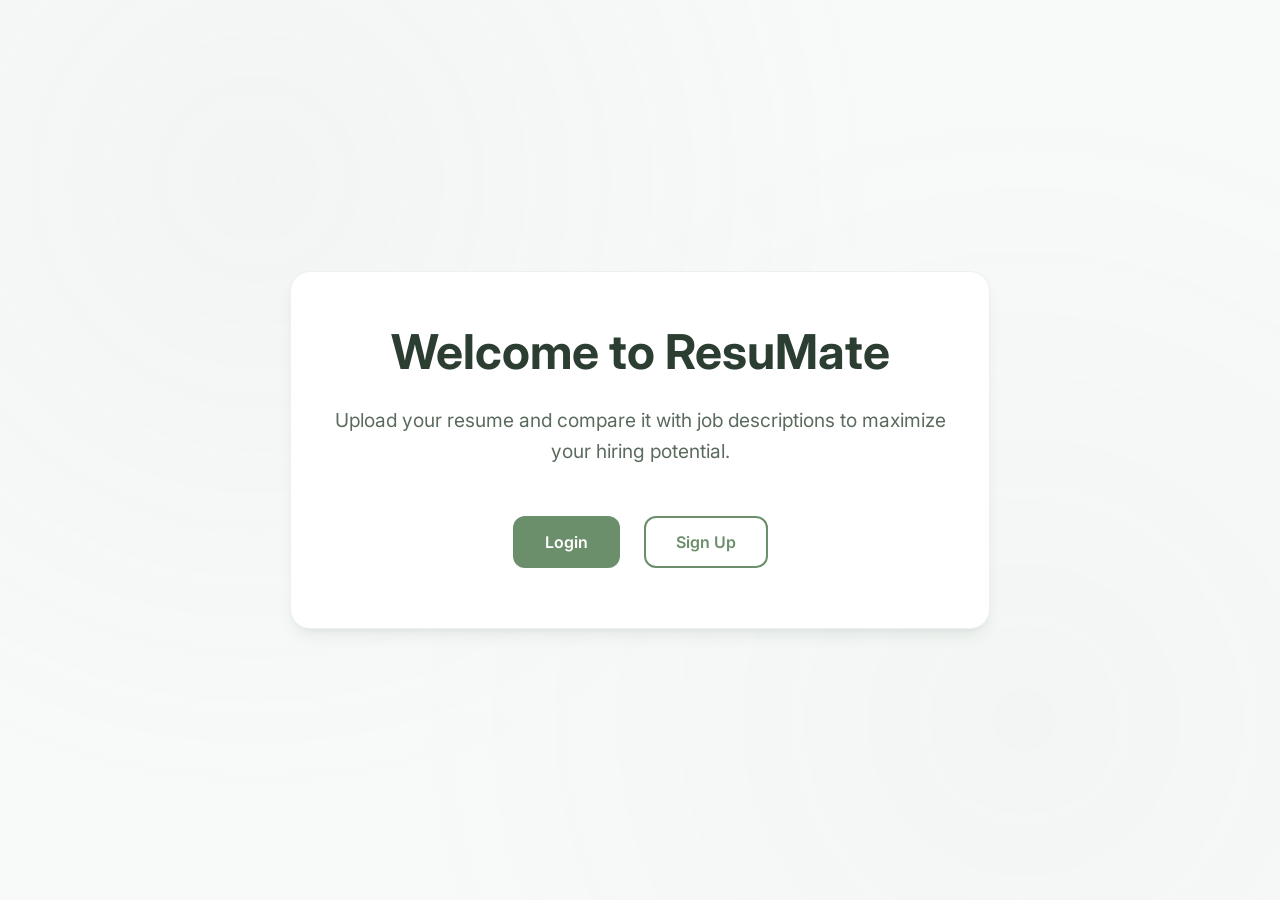
==== frontend/index.html @ 173c1bef "chore: complete cleanup and deploy config" ====
<!DOCTYPE html>
<html lang="en">
<head>
  <meta charset="UTF-8" />
  <meta name="viewport" content="width=device-width, initial-scale=1.0"/>
  <title>ResuMate - Home</title>
  <link rel="stylesheet" href="index.css">
  <link href="https://fonts.googleapis.com/css2?family=Inter:wght@300;400;500;600;700;800&display=swap" rel="stylesheet">
  <script src="https://cdn.lordicon.com/lordicon.js"></script>
</head>
<body>
  <div class="hero">
    <lord-icon
      src="https://cdn.lordicon.com/ajkxzzfb.json"
      trigger="loop"
      delay="2000"
      colors="primary:#6b8e6b,secondary:#8fa8a3"
      style="width:100px;height:100px">
    </lord-icon>

    <h1>Welcome to ResuMate</h1>
    <p>Upload your resume and compare it with job descriptions to maximize your hiring potential.</p>

    <a href="login.html" class="btn primary">Login</a>
    <a href="signup.html" class="btn secondary">Sign Up</a>
  </div>
</body>
</html>
---- frontend/index.css ----
/* ======================================== */
/* ===== SAGE GREEN THEME FOR INDEX.HTML ===== */
/* ======================================== */

/* --- Foundational Variables (from your provided CSS) --- */
:root {
    /* Sage Green Color Palette */
    --color-primary: #6B8E6B; /* sage green */
    --color-primary-hover: #5B7A5B;
    --color-secondary: #8FA8A3; /* soft teal */
  
    --color-background: #F8FAF9; /* very light mint */
    --color-surface: #FFFFFF; /* pure white */
    --color-text: #2C3E32; /* dark sage */
    --color-text-secondary: #5A6B5D; /* medium sage */
    --color-text-muted: #9AA69C;
  
    --color-card-border: rgba(90, 107, 93, 0.1);
    --color-btn-primary-text: #FFFFFF;
  
    /* Typography */
    --font-family-base: "Inter", -apple-system, BlinkMacSystemFont, "Segoe UI", Roboto, sans-serif;
    --font-weight-normal: 400;
    --font-weight-medium: 500;
    --font-weight-semibold: 600;
    --font-weight-bold: 700;
  
    /* Spacing & Radius */
    --space-24: 24px;
    --radius-2xl: 20px;
    --radius-lg: 12px;
  
    /* Shadows */
    --shadow-lg: 0 10px 15px -3px rgba(44, 62, 50, 0.08), 0 4px 6px -2px rgba(44, 62, 50, 0.04);
    --shadow-xl: 0 20px 25px -5px rgba(44, 62, 50, 0.08), 0 10px 10px -5px rgba(44, 62, 50, 0.04);
  
    /* Transitions */
    --duration-normal: 250ms;
    --ease-standard: cubic-bezier(0.16, 1, 0.3, 1);
  }
  
  /* --- Base & Body Styles --- */
  * {
    margin: 0;
    padding: 0;
    box-sizing: border-box;
    font-family: var(--font-family-base);
  }
  
  body {
    background-color: var(--color-background);
    color: var(--color-text);
    min-height: 100vh;
    display: flex;
    justify-content: center;
    align-items: center;
    text-align: center;
    padding: 2rem;
    overflow: hidden;
    position: relative;
    -webkit-font-smoothing: antialiased;
  }
  
  /* Subtle background gradient from your new theme */
  body::before {
    content: '';
    position: fixed;
    top: 0;
    left: 0;
    width: 100vw;
    height: 100vh;
    pointer-events: none;
    z-index: -1;
    background:
      radial-gradient(circle at 20% 20%, rgba(143, 168, 163, 0.06) 0%, transparent 50%),
      radial-gradient(circle at 80% 80%, rgba(107, 142, 107, 0.04) 0%, transparent 50%);
  }
  
  /* --- Hero Card Styling --- */
  .hero {
    max-width: 700px;
    width: 100%;
    background: var(--color-surface);
    border-radius: var(--radius-2xl);
    padding: 50px 40px;
    box-shadow: var(--shadow-lg);
    border: 1px solid var(--color-card-border);
    animation: fadeIn 1s ease-in-out;
    transition: all var(--duration-normal) var(--ease-standard);
  }
  
  .hero lord-icon {
    margin-bottom: 20px;
  }
  
  .hero h1 {
    font-size: 3rem;
    font-weight: var(--font-weight-bold);
    margin-bottom: var(--space-24);
    color: var(--color-text);
  }
  
  .hero p {
    font-size: 1.2rem;
    color: var(--color-text-secondary);
    margin-bottom: 40px;
    line-height: 1.6;
  }
  
  /* --- Button Styling --- */
  .btn {
    display: inline-block;
    padding: 14px 30px;
    font-size: 16px;
    border: 2px solid transparent;
    border-radius: var(--radius-lg);
    text-decoration: none;
    font-weight: var(--font-weight-semibold);
    margin: 10px;
    transition: all var(--duration-normal) var(--ease-standard);
  }
  
  .btn:hover {
    transform: translateY(-4px);
    box-shadow: var(--shadow-xl);
  }
  
  /* Primary Button Style (Login) */
  .btn.primary {
    background: var(--color-primary);
    color: var(--color-btn-primary-text);
  }
  .btn.primary:hover {
    background: var(--color-primary-hover);
  }
  
  /* Secondary Button Style (Sign Up) */
  .btn.secondary {
    background: var(--color-surface);
    color: var(--color-primary);
    border: 2px solid var(--color-primary);
  }
  .btn.secondary:hover {
    background: rgba(107, 142, 107, 0.1);
    border-color: var(--color-primary-hover);
    color: var(--color-primary-hover);
  }
  
  
  /* --- Animations --- */
  @keyframes fadeIn {
    from { opacity: 0; transform: translateY(20px) scale(0.98); }
    to { opacity: 1; transform: translateY(0) scale(1); }
  }
  
  /* --- Responsive Adjustments --- */
  @media (max-width: 600px) {
    .hero {
      padding: 30px 20px;
    }
    .hero h1 {
      font-size: 2rem;
    }
    .hero p {
      font-size: 1rem;
    }
  }
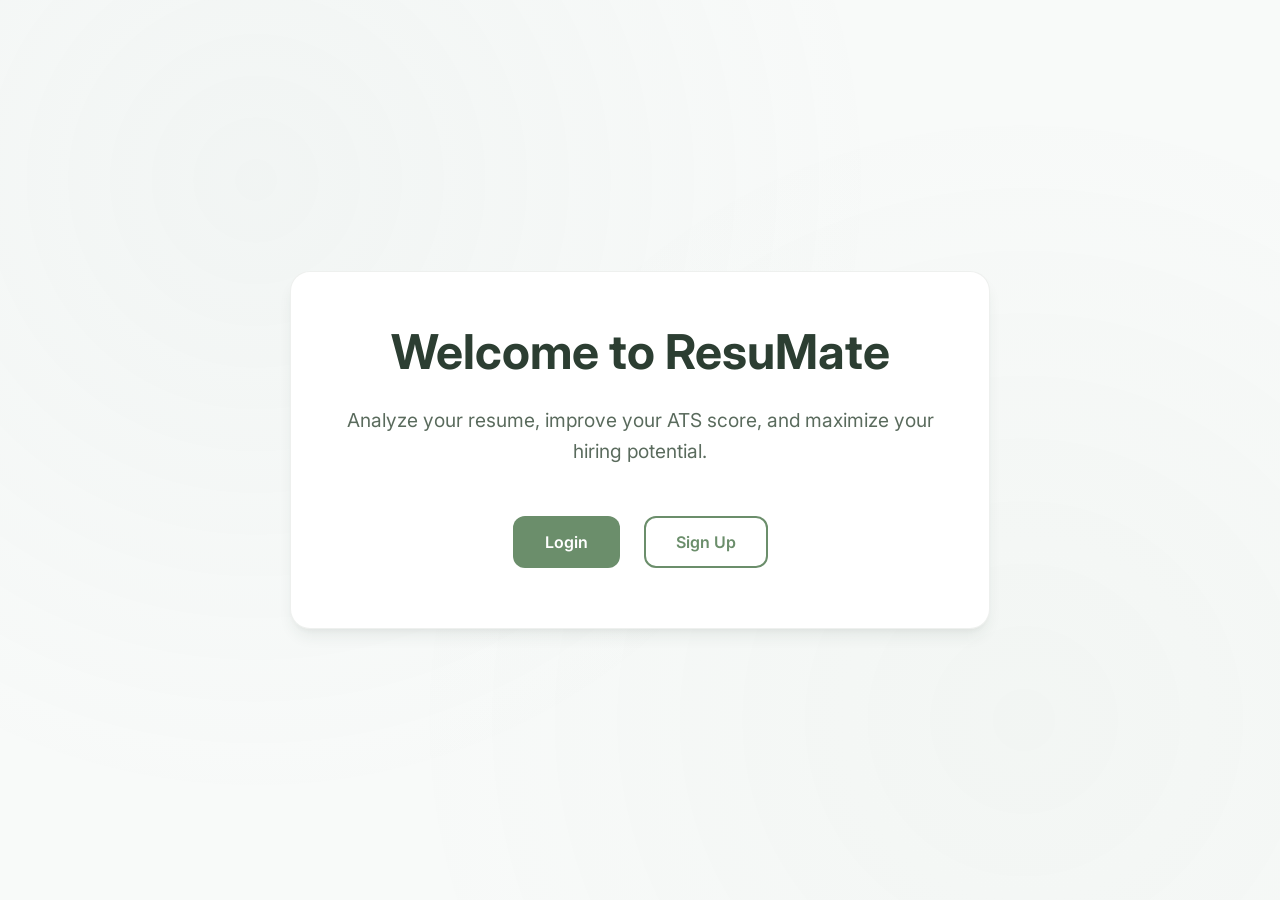
==== commit e5f95c69: "Refine landing page hero description" ====
--- a/frontend/index.html
+++ b/frontend/index.html
@@ -1,10 +1,11 @@
 <!DOCTYPE html>
 <html lang="en">
 <head>
+    <link rel="icon" href="data:,">
   <meta charset="UTF-8" />
   <meta name="viewport" content="width=device-width, initial-scale=1.0"/>
   <title>ResuMate - Home</title>
-  <link rel="stylesheet" href="index.css">
+  <link rel="stylesheet" href="css/index.css">
   <link href="https://fonts.googleapis.com/css2?family=Inter:wght@300;400;500;600;700;800&display=swap" rel="stylesheet">
   <script src="https://cdn.lordicon.com/lordicon.js"></script>
 </head>
@@ -19,8 +20,7 @@
     </lord-icon>
 
     <h1>Welcome to ResuMate</h1>
-    <p>Upload your resume and compare it with job descriptions to maximize your hiring potential.</p>
-
+    <p>Analyze your resume, improve your ATS score, and maximize your hiring potential.</p>
     <a href="login.html" class="btn primary">Login</a>
     <a href="signup.html" class="btn secondary">Sign Up</a>
   </div>
--- a/frontend/css/index.css
+++ b/frontend/css/index.css
@@ -0,0 +1,167 @@
+/* ======================================== */
+/* ===== SAGE GREEN THEME FOR INDEX.HTML ===== */
+/* ======================================== */
+
+/* --- Foundational Variables (from your provided CSS) --- */
+:root {
+    /* Sage Green Color Palette */
+    --color-primary: #6B8E6B; /* sage green */
+    --color-primary-hover: #5B7A5B;
+    --color-secondary: #8FA8A3; /* soft teal */
+  
+    --color-background: #F8FAF9; /* very light mint */
+    --color-surface: #FFFFFF; /* pure white */
+    --color-text: #2C3E32; /* dark sage */
+    --color-text-secondary: #5A6B5D; /* medium sage */
+    --color-text-muted: #9AA69C;
+  
+    --color-card-border: rgba(90, 107, 93, 0.1);
+    --color-btn-primary-text: #FFFFFF;
+  
+    /* Typography */
+    --font-family-base: "Inter", -apple-system, BlinkMacSystemFont, "Segoe UI", Roboto, sans-serif;
+    --font-weight-normal: 400;
+    --font-weight-medium: 500;
+    --font-weight-semibold: 600;
+    --font-weight-bold: 700;
+  
+    /* Spacing & Radius */
+    --space-24: 24px;
+    --radius-2xl: 20px;
+    --radius-lg: 12px;
+  
+    /* Shadows */
+    --shadow-lg: 0 10px 15px -3px rgba(44, 62, 50, 0.08), 0 4px 6px -2px rgba(44, 62, 50, 0.04);
+    --shadow-xl: 0 20px 25px -5px rgba(44, 62, 50, 0.08), 0 10px 10px -5px rgba(44, 62, 50, 0.04);
+  
+    /* Transitions */
+    --duration-normal: 250ms;
+    --ease-standard: cubic-bezier(0.16, 1, 0.3, 1);
+  }
+  
+  /* --- Base & Body Styles --- */
+  * {
+    margin: 0;
+    padding: 0;
+    box-sizing: border-box;
+    font-family: var(--font-family-base);
+  }
+  
+  body {
+    background-color: var(--color-background);
+    color: var(--color-text);
+    min-height: 100vh;
+    display: flex;
+    justify-content: center;
+    align-items: center;
+    text-align: center;
+    padding: 2rem;
+    overflow: hidden;
+    position: relative;
+    -webkit-font-smoothing: antialiased;
+  }
+  
+  /* Subtle background gradient from your new theme */
+  body::before {
+    content: '';
+    position: fixed;
+    top: 0;
+    left: 0;
+    width: 100vw;
+    height: 100vh;
+    pointer-events: none;
+    z-index: -1;
+    background:
+      radial-gradient(circle at 20% 20%, rgba(143, 168, 163, 0.06) 0%, transparent 50%),
+      radial-gradient(circle at 80% 80%, rgba(107, 142, 107, 0.04) 0%, transparent 50%);
+  }
+  
+  /* --- Hero Card Styling --- */
+  .hero {
+    max-width: 700px;
+    width: 100%;
+    background: var(--color-surface);
+    border-radius: var(--radius-2xl);
+    padding: 50px 40px;
+    box-shadow: var(--shadow-lg);
+    border: 1px solid var(--color-card-border);
+    animation: fadeIn 1s ease-in-out;
+    transition: all var(--duration-normal) var(--ease-standard);
+  }
+  
+  .hero lord-icon {
+    margin-bottom: 20px;
+  }
+  
+  .hero h1 {
+    font-size: 3rem;
+    font-weight: var(--font-weight-bold);
+    margin-bottom: var(--space-24);
+    color: var(--color-text);
+  }
+  
+  .hero p {
+    font-size: 1.2rem;
+    color: var(--color-text-secondary);
+    margin-bottom: 40px;
+    line-height: 1.6;
+  }
+  
+  /* --- Button Styling --- */
+  .btn {
+    display: inline-block;
+    padding: 14px 30px;
+    font-size: 16px;
+    border: 2px solid transparent;
+    border-radius: var(--radius-lg);
+    text-decoration: none;
+    font-weight: var(--font-weight-semibold);
+    margin: 10px;
+    transition: all var(--duration-normal) var(--ease-standard);
+  }
+  
+  .btn:hover {
+    transform: translateY(-4px);
+    box-shadow: var(--shadow-xl);
+  }
+  
+  /* Primary Button Style (Login) */
+  .btn.primary {
+    background: var(--color-primary);
+    color: var(--color-btn-primary-text);
+  }
+  .btn.primary:hover {
+    background: var(--color-primary-hover);
+  }
+  
+  /* Secondary Button Style (Sign Up) */
+  .btn.secondary {
+    background: var(--color-surface);
+    color: var(--color-primary);
+    border: 2px solid var(--color-primary);
+  }
+  .btn.secondary:hover {
+    background: rgba(107, 142, 107, 0.1);
+    border-color: var(--color-primary-hover);
+    color: var(--color-primary-hover);
+  }
+  
+  
+  /* --- Animations --- */
+  @keyframes fadeIn {
+    from { opacity: 0; transform: translateY(20px) scale(0.98); }
+    to { opacity: 1; transform: translateY(0) scale(1); }
+  }
+  
+  /* --- Responsive Adjustments --- */
+  @media (max-width: 600px) {
+    .hero {
+      padding: 30px 20px;
+    }
+    .hero h1 {
+      font-size: 2rem;
+    }
+    .hero p {
+      font-size: 1rem;
+    }
+  }
